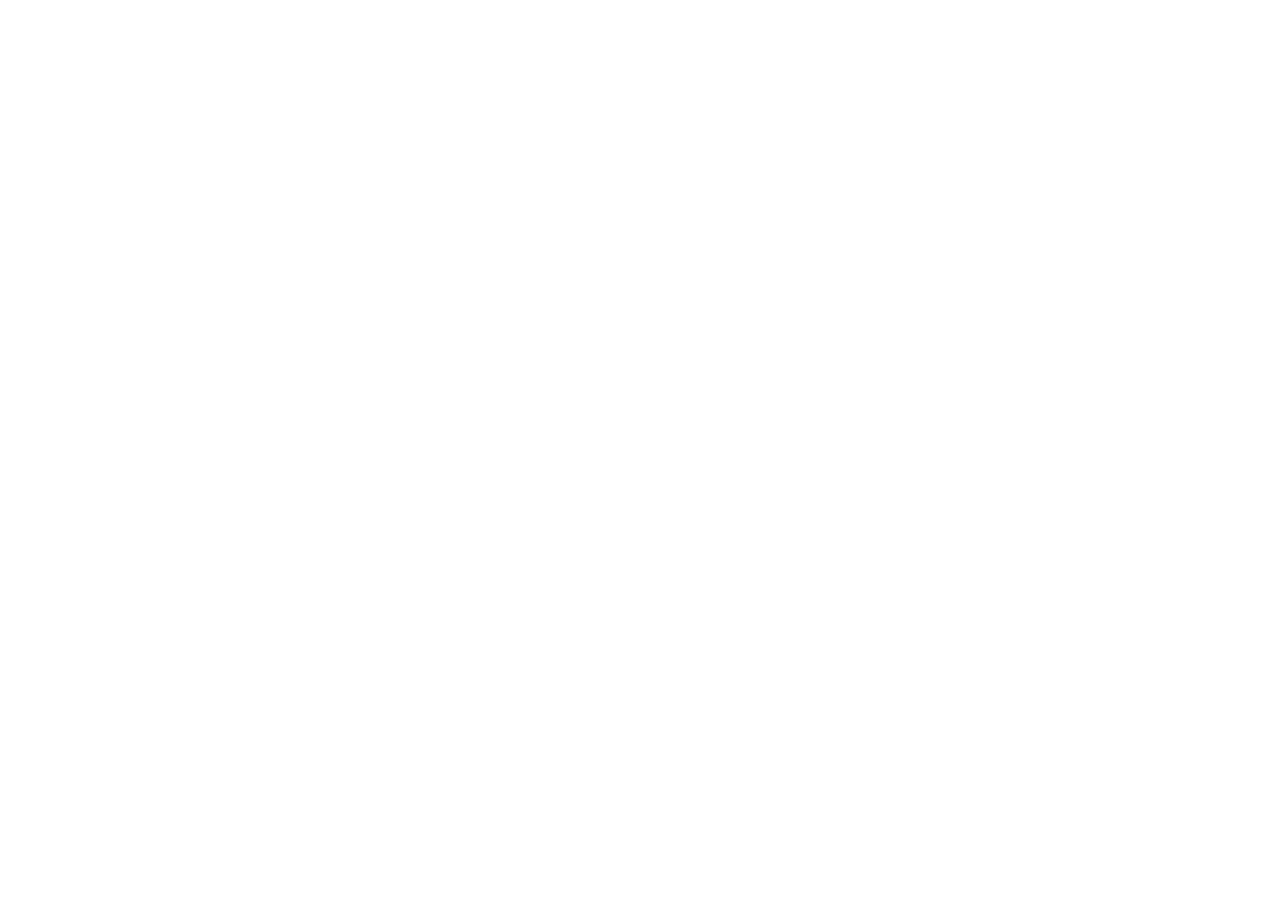
==== index.html @ 6d3a03cb "create the initial commit which includes index.html calling installed bootstrap css and js and custo" ====
<!DOCTYPE html>
<html>
  <head>
    <link rel="stylesheet" href="css/bootstrap.css">
    <link rel="stylesheet" href="css/bootstrap-theme.css">
    <link rel="stylesheet" href="css/styles.css">
    <meta charset="utf-8">
    <title>Kevin VanEvery Programmer Portfolio</title>
  </head>
  <body>
    <script src="js/bootstrap.js"type="text/javascript"></script>
  </body>
</html>
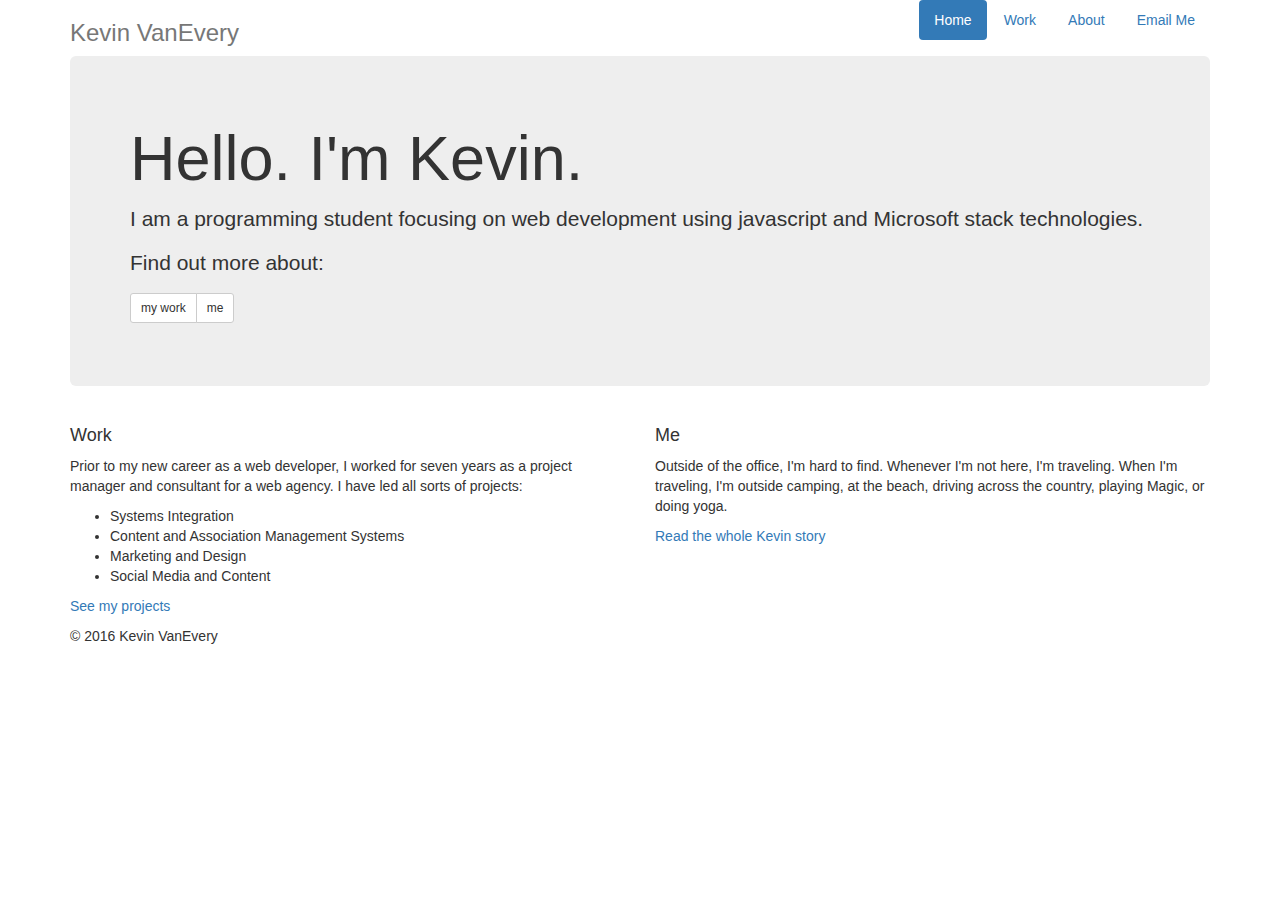
==== commit 66eeb414: "create an updated index.html file using the jumbotron-narrow bootstrap template and including all HT" ====
--- a/index.html
+++ b/index.html
@@ -1,13 +1,94 @@
 <!DOCTYPE html>
-<html>
+<html lang="en">
   <head>
-    <link rel="stylesheet" href="css/bootstrap.css">
-    <link rel="stylesheet" href="css/bootstrap-theme.css">
-    <link rel="stylesheet" href="css/styles.css">
     <meta charset="utf-8">
+    <meta http-equiv="X-UA-Compatible" content="IE=edge">
+    <meta name="viewport" content="width=device-width, initial-scale=1">
+    <!-- The above 3 meta tags *must* come first in the head; any other head content must come *after* these tags -->
+    <meta name="description" content="">
+    <meta name="author" content="">
+    <link rel="icon" href="../../favicon.ico">
+
     <title>Kevin VanEvery Programmer Portfolio</title>
+
+    <!-- Bootstrap core CSS -->
+    <link href="css/bootstrap.min.css" rel="stylesheet">
+
+    <!-- Custom styles for this template -->
+    <link href="css/jumbotron-narrow.css" rel="stylesheet">
+    <link href="css/styles.css" rel="stylesheet">
+
+    <!-- Just for debugging purposes. Don't actually copy these 2 lines! -->
+    <!--[if lt IE 9]><script src="../../assets/js/ie8-responsive-file-warning.js"></script><![endif]-->
+    <script src="../../assets/js/ie-emulation-modes-warning.js"></script>
+
+    <!-- HTML5 shim and Respond.js for IE8 support of HTML5 elements and media queries -->
+    <!--[if lt IE 9]>
+      <script src="https://oss.maxcdn.com/html5shiv/3.7.2/html5shiv.min.js"></script>
+      <script src="https://oss.maxcdn.com/respond/1.4.2/respond.min.js"></script>
+    <![endif]-->
   </head>
+
   <body>
-    <script src="js/bootstrap.js"type="text/javascript"></script>
+
+    <div class="container">
+      <div class="header clearfix">
+        <nav>
+          <ul class="nav nav-pills pull-right">
+            <li role="presentation" class="active"><a href="#">Home</a></li>
+            <li role="presentation"><a href="#">Work</a></li>
+            <li role="presentation"><a href="#">About</a></li>
+            <li role="presentation"><a href="#">Email Me</a></li>
+          </ul>
+        </nav>
+        <h3 class="text-muted">Kevin VanEvery</h3>
+      </div>
+
+      <div class="jumbotron">
+        <h1>Hello.  I'm Kevin.</h1>
+        <p class="lead">I am a programming student focusing on web development using javascript and Microsoft stack technologies.</p>
+        <p>Find out more about:
+          <div class="btn-group btn-group-sm" role="group" aria-label="..." id="jumbotron-btn">
+            <button type="button" class="btn btn-default">my work</button>
+            <button type="button" class="btn btn-default">me</button>
+          </div>
+        </p>
+      </div>
+
+      <div class="row marketing">
+        <div class="col-lg-6">
+          <h4>Work</h4>
+          <p>Prior to my new career as a web developer, I worked for seven years as a project manager and consultant for a web agency.  I have led all sorts of projects:</p>
+          <ul>
+            <li>Systems Integration</li>
+            <li>Content and Association Management Systems</li>
+            <li>Marketing and Design</li>
+            <li>Social Media and Content</li>
+          </ul>
+          <p>
+            <a href="#">See my projects</a>
+          </p>
+        </div>
+
+        <div class="col-lg-6">
+          <h4>Me</h4>
+          <p>
+            Outside of the office, I'm hard to find.  Whenever I'm not here, I'm traveling.  When I'm traveling, I'm outside camping, at the beach, driving across the country, playing Magic, or doing yoga.
+          </p>
+          <p>
+            <a href="#">Read the whole Kevin story</a>
+          </p>
+        </div>
+      </div>
+
+      <footer class="footer">
+        <p>&copy; 2016 Kevin VanEvery</p>
+      </footer>
+
+    </div> <!-- /container -->
+
+
+    <!-- IE10 viewport hack for Surface/desktop Windows 8 bug -->
+    <script src="../../assets/js/ie10-viewport-bug-workaround.js"></script>
   </body>
 </html>
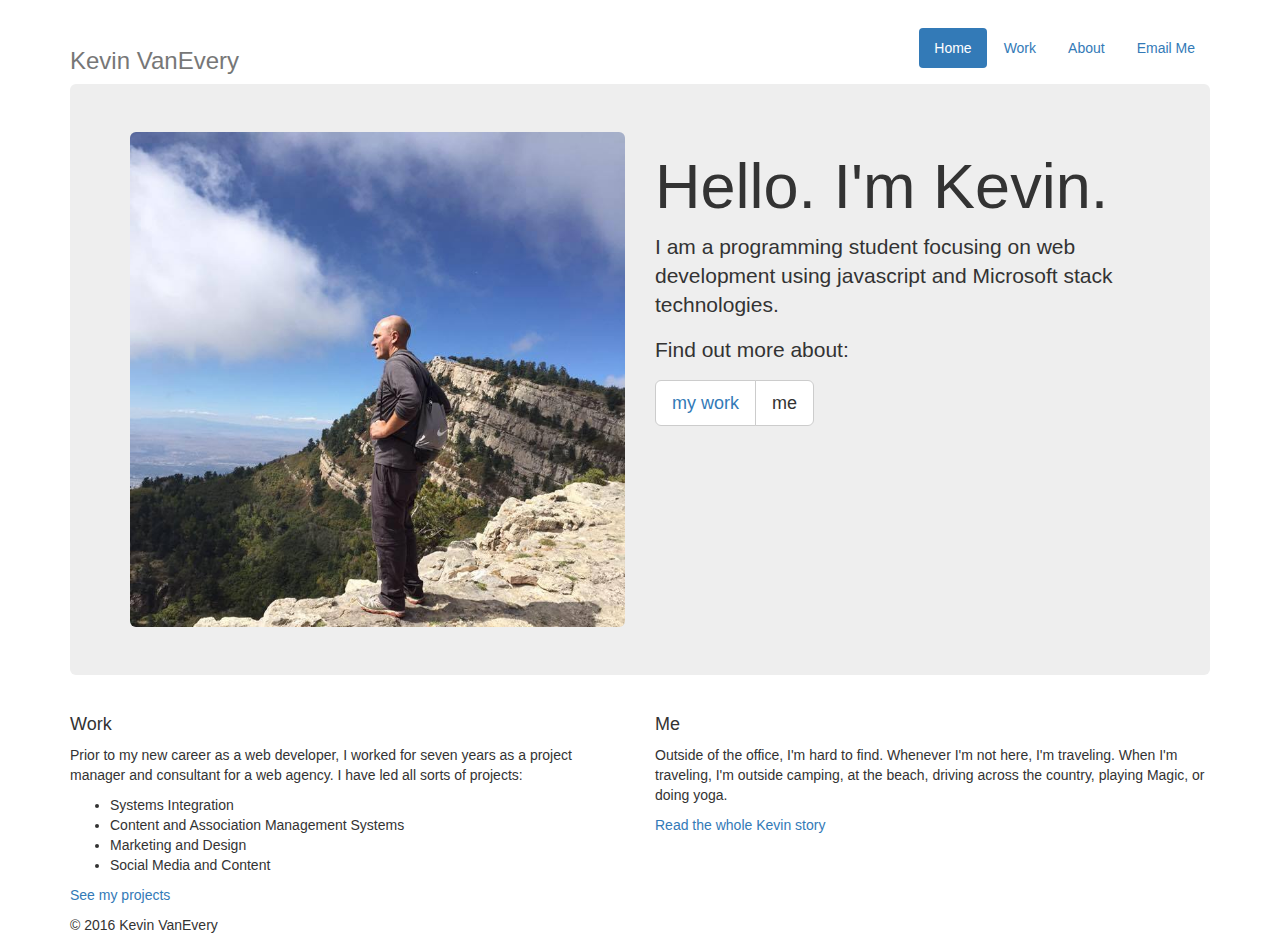
==== commit 088007d9: "create work.html and layout page elements for content entry and styling" ====
--- a/index.html
+++ b/index.html
@@ -15,7 +15,7 @@
     <link href="css/bootstrap.min.css" rel="stylesheet">
 
     <!-- Custom styles for this template -->
-    <link href="css/jumbotron-narrow.css" rel="stylesheet">
+    <!-- <link href="css/jumbotron-narrow.css" rel="stylesheet"> -->
     <link href="css/styles.css" rel="stylesheet">
 
     <!-- Just for debugging purposes. Don't actually copy these 2 lines! -->
@@ -36,7 +36,7 @@
         <nav>
           <ul class="nav nav-pills pull-right">
             <li role="presentation" class="active"><a href="#">Home</a></li>
-            <li role="presentation"><a href="#">Work</a></li>
+            <li role="presentation"><a href="work.html">Work</a></li>
             <li role="presentation"><a href="#">About</a></li>
             <li role="presentation"><a href="#">Email Me</a></li>
           </ul>
@@ -45,17 +45,24 @@
       </div>
 
       <div class="jumbotron">
-        <h1>Hello.  I'm Kevin.</h1>
-        <p class="lead">I am a programming student focusing on web development using javascript and Microsoft stack technologies.</p>
-        <p>Find out more about:
-          <div class="btn-group btn-group-sm" role="group" aria-label="..." id="jumbotron-btn">
-            <button type="button" class="btn btn-default">my work</button>
-            <button type="button" class="btn btn-default">me</button>
+        <div class="row">
+          <div class="col-md-6">
+            <img class="img-responsive img-rounded" src="img/kevin-vanevery.jpg" alt="Kevin VanEvery standing on a mountain" />
           </div>
-        </p>
+          <div class="col-md-6">
+            <h1>Hello.  I'm Kevin.</h1>
+            <p class="lead">I am a programming student focusing on web development using javascript and Microsoft stack technologies.</p>
+            <p>Find out more about:
+              <div class="btn-group btn-group-lg" role="group" aria-label="..." id="jumbotron-btn">
+                <button type="button" class="btn btn-default"><a href="work.html">my work</a></button>
+                <button type="button" class="btn btn-default">me</button>
+              </div>
+            </p>
+          </div>
+        </div>
       </div>
 
-      <div class="row marketing">
+      <div class="row">
         <div class="col-lg-6">
           <h4>Work</h4>
           <p>Prior to my new career as a web developer, I worked for seven years as a project manager and consultant for a web agency.  I have led all sorts of projects:</p>
--- a/css/jumbotron-narrow.css
+++ b/css/jumbotron-narrow.css
@@ -0,0 +1,79 @@
+/* Space out content a bit */
+body {
+  padding-top: 20px;
+  padding-bottom: 20px;
+}
+
+/* Everything but the jumbotron gets side spacing for mobile first views */
+.header,
+.marketing,
+.footer {
+  padding-right: 15px;
+  padding-left: 15px;
+}
+
+/* Custom page header */
+.header {
+  padding-bottom: 20px;
+  border-bottom: 1px solid #e5e5e5;
+}
+/* Make the masthead heading the same height as the navigation */
+.header h3 {
+  margin-top: 0;
+  margin-bottom: 0;
+  line-height: 40px;
+}
+
+/* Custom page footer */
+.footer {
+  padding-top: 19px;
+  color: #777;
+  border-top: 1px solid #e5e5e5;
+}
+
+/* Customize container */
+@media (min-width: 768px) {
+  .container {
+    max-width: 730px;
+  }
+}
+.container-narrow > hr {
+  margin: 30px 0;
+}
+
+/* Main marketing message and sign up button */
+.jumbotron {
+  text-align: center;
+  border-bottom: 1px solid #e5e5e5;
+}
+.jumbotron .btn {
+  padding: 14px 24px;
+  font-size: 21px;
+}
+
+/* Supporting marketing content */
+.marketing {
+  margin: 40px 0;
+}
+.marketing p + h4 {
+  margin-top: 28px;
+}
+
+/* Responsive: Portrait tablets and up */
+@media screen and (min-width: 768px) {
+  /* Remove the padding we set earlier */
+  .header,
+  .marketing,
+  .footer {
+    padding-right: 0;
+    padding-left: 0;
+  }
+  /* Space out the masthead */
+  .header {
+    margin-bottom: 30px;
+  }
+  /* Remove the bottom border on the jumbotron for visual effect */
+  .jumbotron {
+    border-bottom: 0;
+  }
+}
--- a/css/styles.css
+++ b/css/styles.css
@@ -0,0 +1,7 @@
+.header {
+  margin-top: 2em;
+}
+
+.glyphicon {
+  margin: .5em;
+}
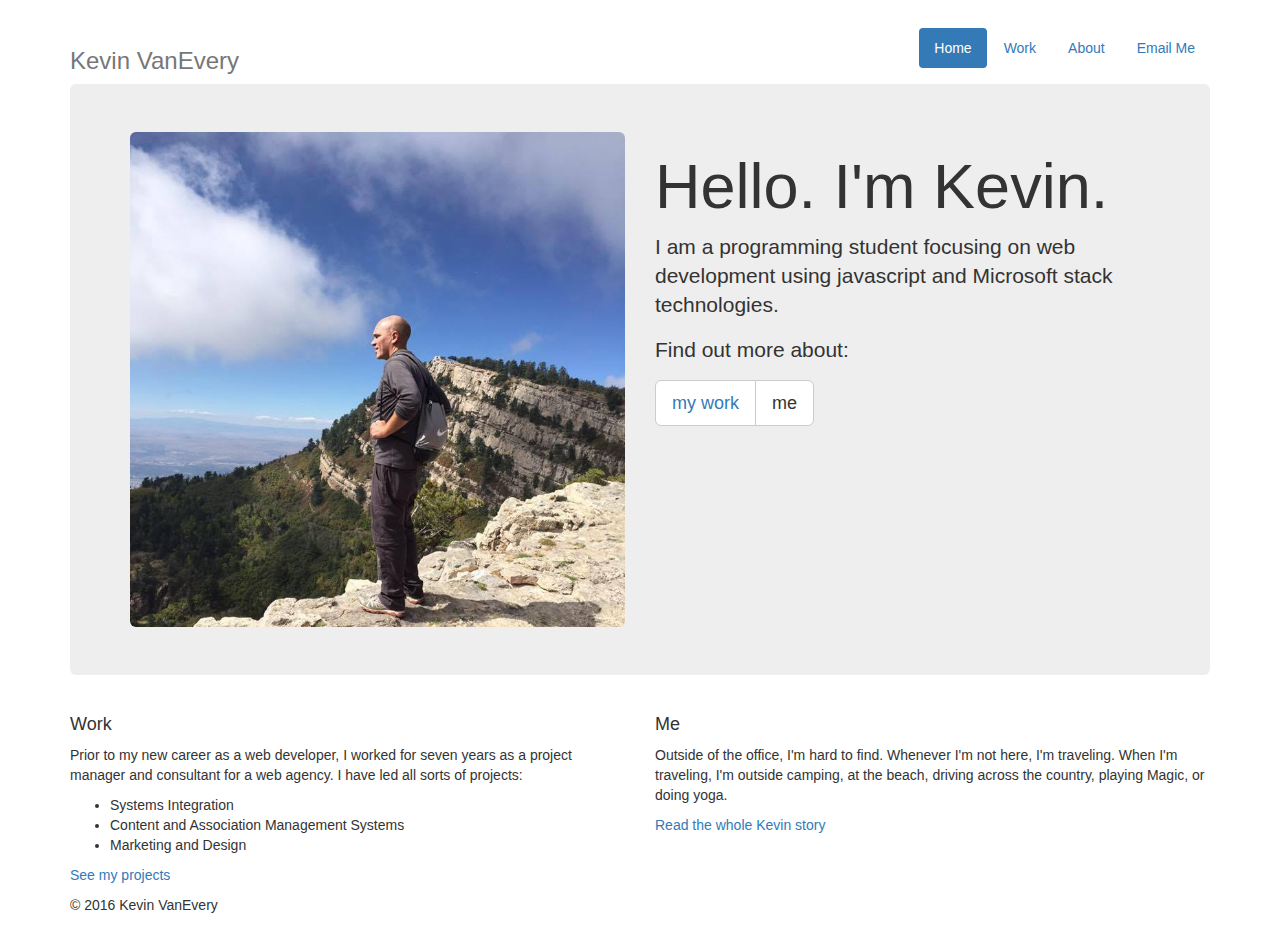
==== commit 4ab1c5ed: "add Matrix project content to work.html" ====
--- a/index.html
+++ b/index.html
@@ -70,10 +70,9 @@
             <li>Systems Integration</li>
             <li>Content and Association Management Systems</li>
             <li>Marketing and Design</li>
-            <li>Social Media and Content</li>
           </ul>
           <p>
-            <a href="#">See my projects</a>
+            <a href="work.html">See my projects</a>
           </p>
         </div>
 
@@ -83,7 +82,7 @@
             Outside of the office, I'm hard to find.  Whenever I'm not here, I'm traveling.  When I'm traveling, I'm outside camping, at the beach, driving across the country, playing Magic, or doing yoga.
           </p>
           <p>
-            <a href="#">Read the whole Kevin story</a>
+            <a href="about.html">Read the whole Kevin story</a>
           </p>
         </div>
       </div>
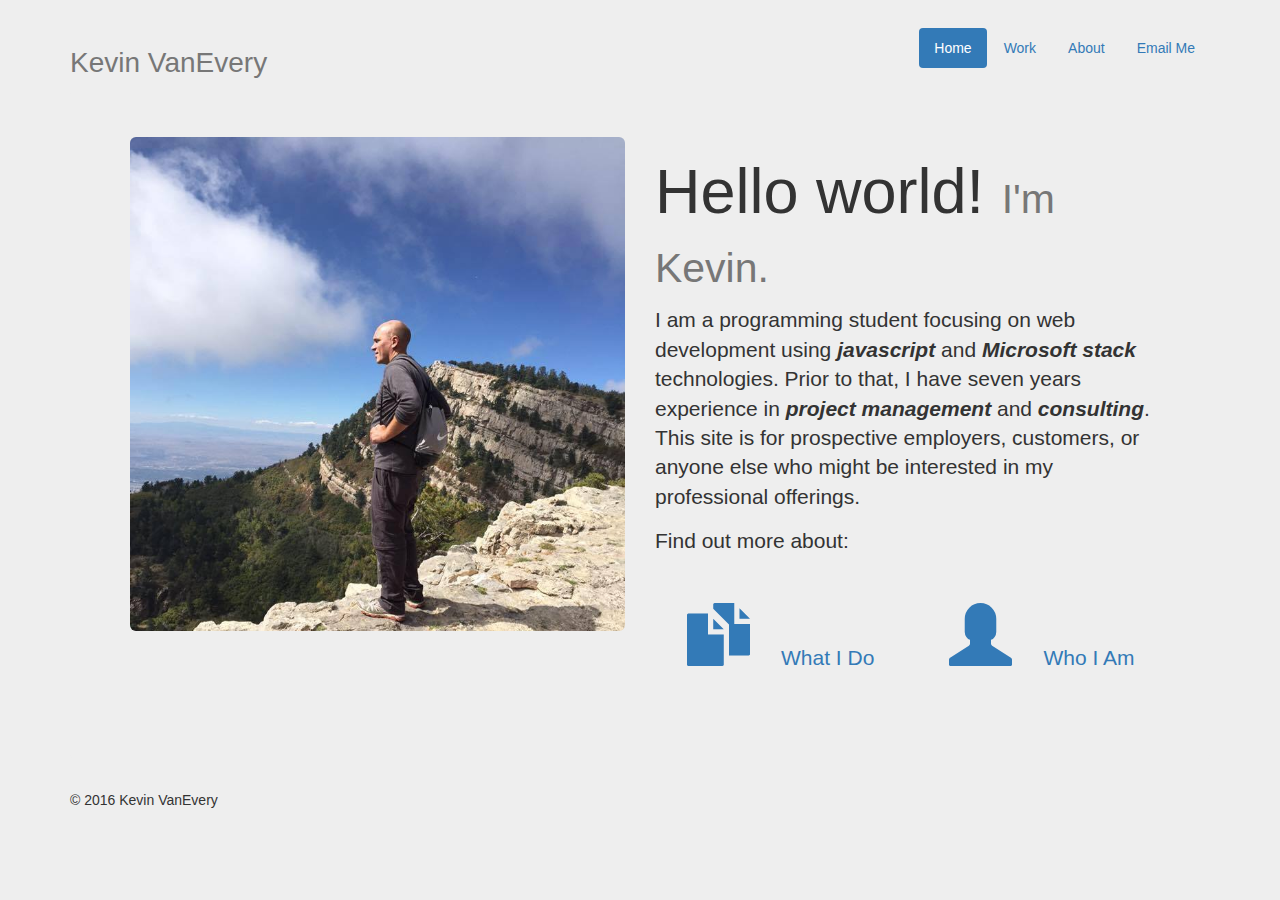
==== commit ea932c81: "removed marketing content from index in favor of only jumbotron content with appropriate styling to " ====
--- a/index.html
+++ b/index.html
@@ -50,43 +50,26 @@
             <img class="img-responsive img-rounded" src="img/kevin-vanevery.jpg" alt="Kevin VanEvery standing on a mountain" />
           </div>
           <div class="col-md-6">
-            <h1>Hello.  I'm Kevin.</h1>
-            <p class="lead">I am a programming student focusing on web development using javascript and Microsoft stack technologies.</p>
-            <p>Find out more about:
-              <div class="btn-group btn-group-lg" role="group" aria-label="..." id="jumbotron-btn">
-                <button type="button" class="btn btn-default"><a href="work.html">my work</a></button>
-                <button type="button" class="btn btn-default">me</button>
+            <h1>Hello world! <small>I'm Kevin.</small></h1>
+            <p class="lead">I am a programming student focusing on web development using <em>javascript</em> and <em>Microsoft stack</em> technologies. Prior to that, I have seven years experience in <em>project management</em> and <em>consulting</em>.  This site is for prospective employers, customers, or anyone else who might be interested in my professional offerings.</p>
+            <p>
+              Find out more about:
+            </p>
+              <div class="row">
+                <div class="col-md-6">
+                  <p class="jumbotron-icon-links">
+                    <a href="work.html"><span class="glyphicon glyphicon-duplicate"></span>What I Do</a>
+                  </p>
+                </div>
+                <div class="col-md-6">
+                  <p class="jumbotron-icon-links">
+                    <a href="about.html"><span class="glyphicon glyphicon-user"></span>Who I Am</a>
+                  </p>
+                </div>
               </div>
-            </p>
           </div>
         </div>
       </div>
-
-      <div class="row">
-        <div class="col-lg-6">
-          <h4>Work</h4>
-          <p>Prior to my new career as a web developer, I worked for seven years as a project manager and consultant for a web agency.  I have led all sorts of projects:</p>
-          <ul>
-            <li>Systems Integration</li>
-            <li>Content and Association Management Systems</li>
-            <li>Marketing and Design</li>
-          </ul>
-          <p>
-            <a href="work.html">See my projects</a>
-          </p>
-        </div>
-
-        <div class="col-lg-6">
-          <h4>Me</h4>
-          <p>
-            Outside of the office, I'm hard to find.  Whenever I'm not here, I'm traveling.  When I'm traveling, I'm outside camping, at the beach, driving across the country, playing Magic, or doing yoga.
-          </p>
-          <p>
-            <a href="about.html">Read the whole Kevin story</a>
-          </p>
-        </div>
-      </div>
-
       <footer class="footer">
         <p>&copy; 2016 Kevin VanEvery</p>
       </footer>
--- a/css/styles.css
+++ b/css/styles.css
@@ -1,3 +1,7 @@
+body {
+  background-color: #eee;
+}
+
 .header {
   margin-top: 2em;
 }
@@ -5,3 +9,30 @@
 .glyphicon {
   margin: .5em;
 }
+
+.marketing-copy h4 {
+  font-style: italic;
+  font-size: 2.4em;
+}
+
+.header h3 {
+  font-size: 2em;
+}
+
+.jumbotron-icon-links span {
+  font-size: 3em;
+  text-align: center;
+}
+
+.marketing-copy li {
+  line-height: 2em;
+  list-style-type: none;
+}
+
+.footer {
+  margin-top: 2em;
+}
+
+em {
+  font-weight: bold;
+}
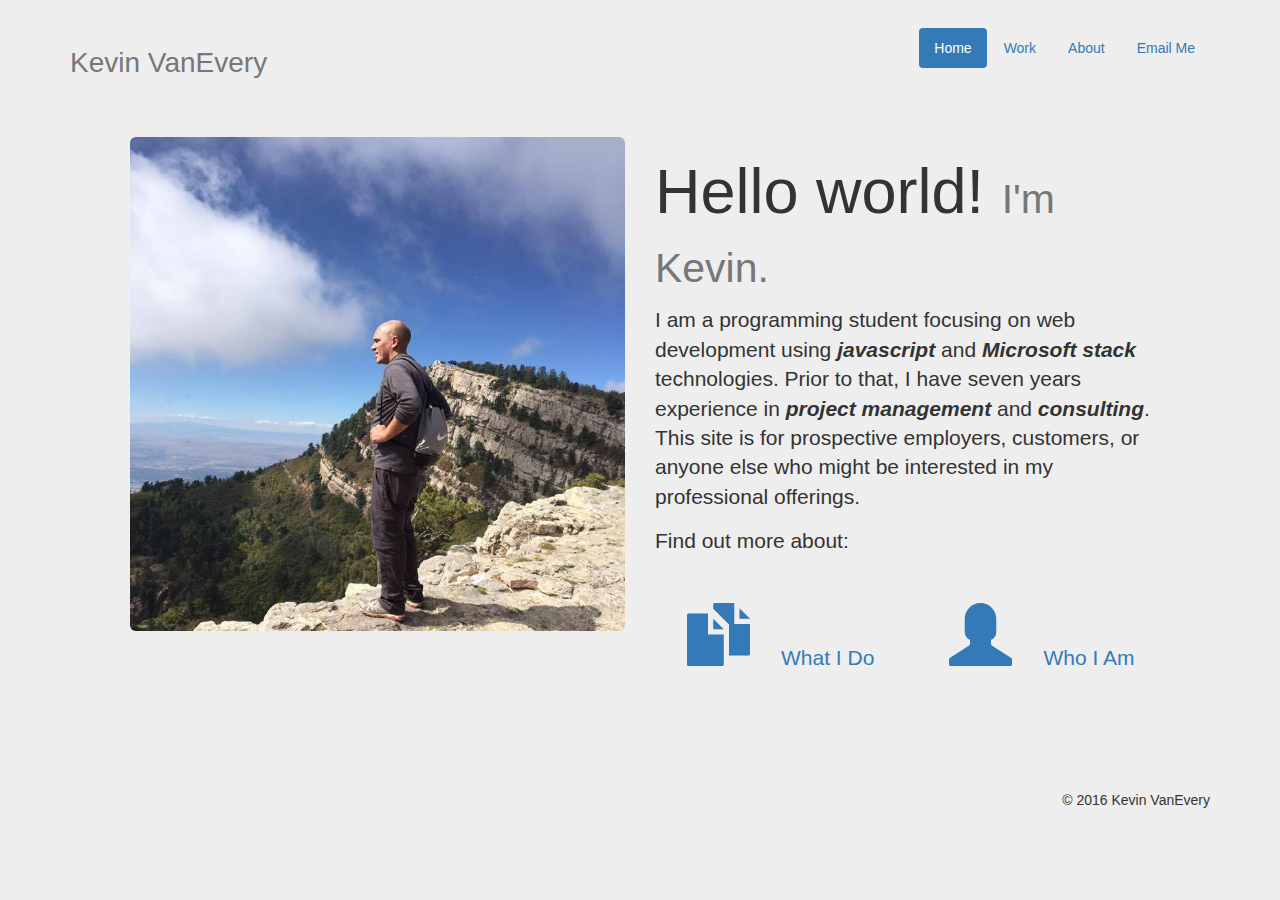
==== commit 41b835ba: "standardize spacing and indents" ====
--- a/index.html
+++ b/index.html
@@ -5,9 +5,6 @@
     <meta http-equiv="X-UA-Compatible" content="IE=edge">
     <meta name="viewport" content="width=device-width, initial-scale=1">
     <!-- The above 3 meta tags *must* come first in the head; any other head content must come *after* these tags -->
-    <meta name="description" content="">
-    <meta name="author" content="">
-    <link rel="icon" href="../../favicon.ico">
 
     <title>Kevin VanEvery Programmer Portfolio</title>
 
@@ -15,7 +12,6 @@
     <link href="css/bootstrap.min.css" rel="stylesheet">
 
     <!-- Custom styles for this template -->
-    <!-- <link href="css/jumbotron-narrow.css" rel="stylesheet"> -->
     <link href="css/styles.css" rel="stylesheet">
 
     <!-- Just for debugging purposes. Don't actually copy these 2 lines! -->
@@ -28,22 +24,19 @@
       <script src="https://oss.maxcdn.com/respond/1.4.2/respond.min.js"></script>
     <![endif]-->
   </head>
-
   <body>
-
     <div class="container">
       <div class="header clearfix">
         <nav>
           <ul class="nav nav-pills pull-right">
             <li role="presentation" class="active"><a href="#">Home</a></li>
             <li role="presentation"><a href="work.html">Work</a></li>
-            <li role="presentation"><a href="#">About</a></li>
-            <li role="presentation"><a href="#">Email Me</a></li>
+            <li role="presentation"><a href="about.html">About</a></li>
+            <li role="presentation"><a href="contact.html">Email Me</a></li>
           </ul>
         </nav>
         <h3 class="text-muted">Kevin VanEvery</h3>
       </div>
-
       <div class="jumbotron">
         <div class="row">
           <div class="col-md-6">
@@ -73,10 +66,7 @@
       <footer class="footer">
         <p>&copy; 2016 Kevin VanEvery</p>
       </footer>
-
     </div> <!-- /container -->
-
-
     <!-- IE10 viewport hack for Surface/desktop Windows 8 bug -->
     <script src="../../assets/js/ie10-viewport-bug-workaround.js"></script>
   </body>
--- a/css/styles.css
+++ b/css/styles.css
@@ -33,6 +33,27 @@
   margin-top: 2em;
 }
 
+.footer p {
+  float: right;
+}
+
 em {
   font-weight: bold;
 }
+
+.thumbnail {
+  margin: .5em;
+}
+
+h2.employer {
+  padding-bottom: .5em;
+  border-bottom: 1px solid black;
+  margin-bottom: .5em;
+}
+
+.form-instructions li {
+  font-size: 1.5em;
+  line height: 2em;
+  font-weight: bold;
+
+}
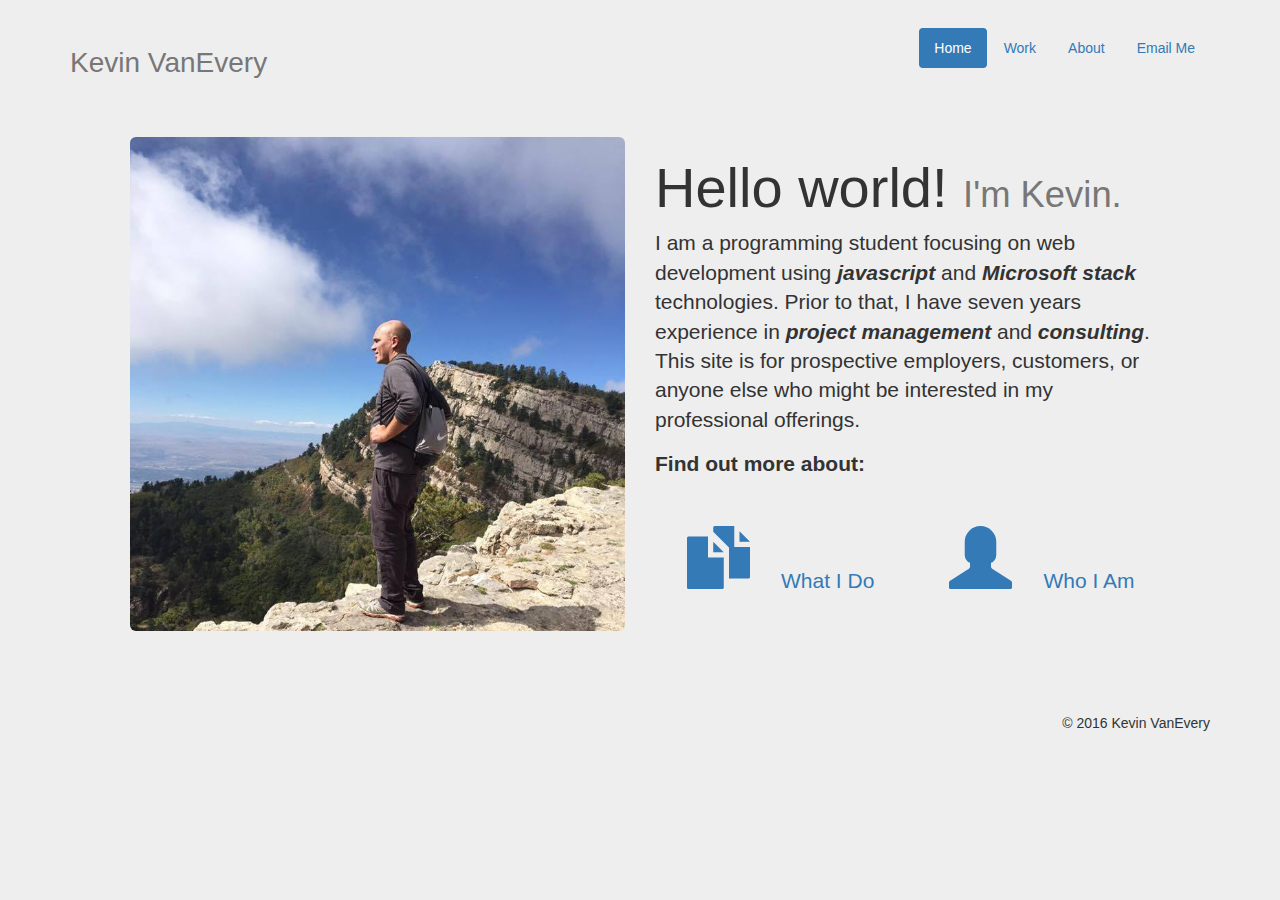
==== commit 872541b9: "add media queries to remove images and tweak header on phone and tablet" ====
--- a/index.html
+++ b/index.html
@@ -46,7 +46,7 @@
             <h1>Hello world! <small>I'm Kevin.</small></h1>
             <p class="lead">I am a programming student focusing on web development using <em>javascript</em> and <em>Microsoft stack</em> technologies. Prior to that, I have seven years experience in <em>project management</em> and <em>consulting</em>.  This site is for prospective employers, customers, or anyone else who might be interested in my professional offerings.</p>
             <p>
-              Find out more about:
+              <strong>Find out more about:</strong>
             </p>
               <div class="row">
                 <div class="col-md-6">
--- a/css/styles.css
+++ b/css/styles.css
@@ -57,3 +57,20 @@
   font-weight: bold;
 
 }
+
+
+@media only screen and (max-width: 769px) {
+  .img-responsive {
+    display: none;
+  }
+}
+
+@media only screen and (max-width: 481px) {
+  .header h3{
+    float: right;
+  }
+}
+
+.jumbotron h1 {
+  font-size: 4em;
+}
